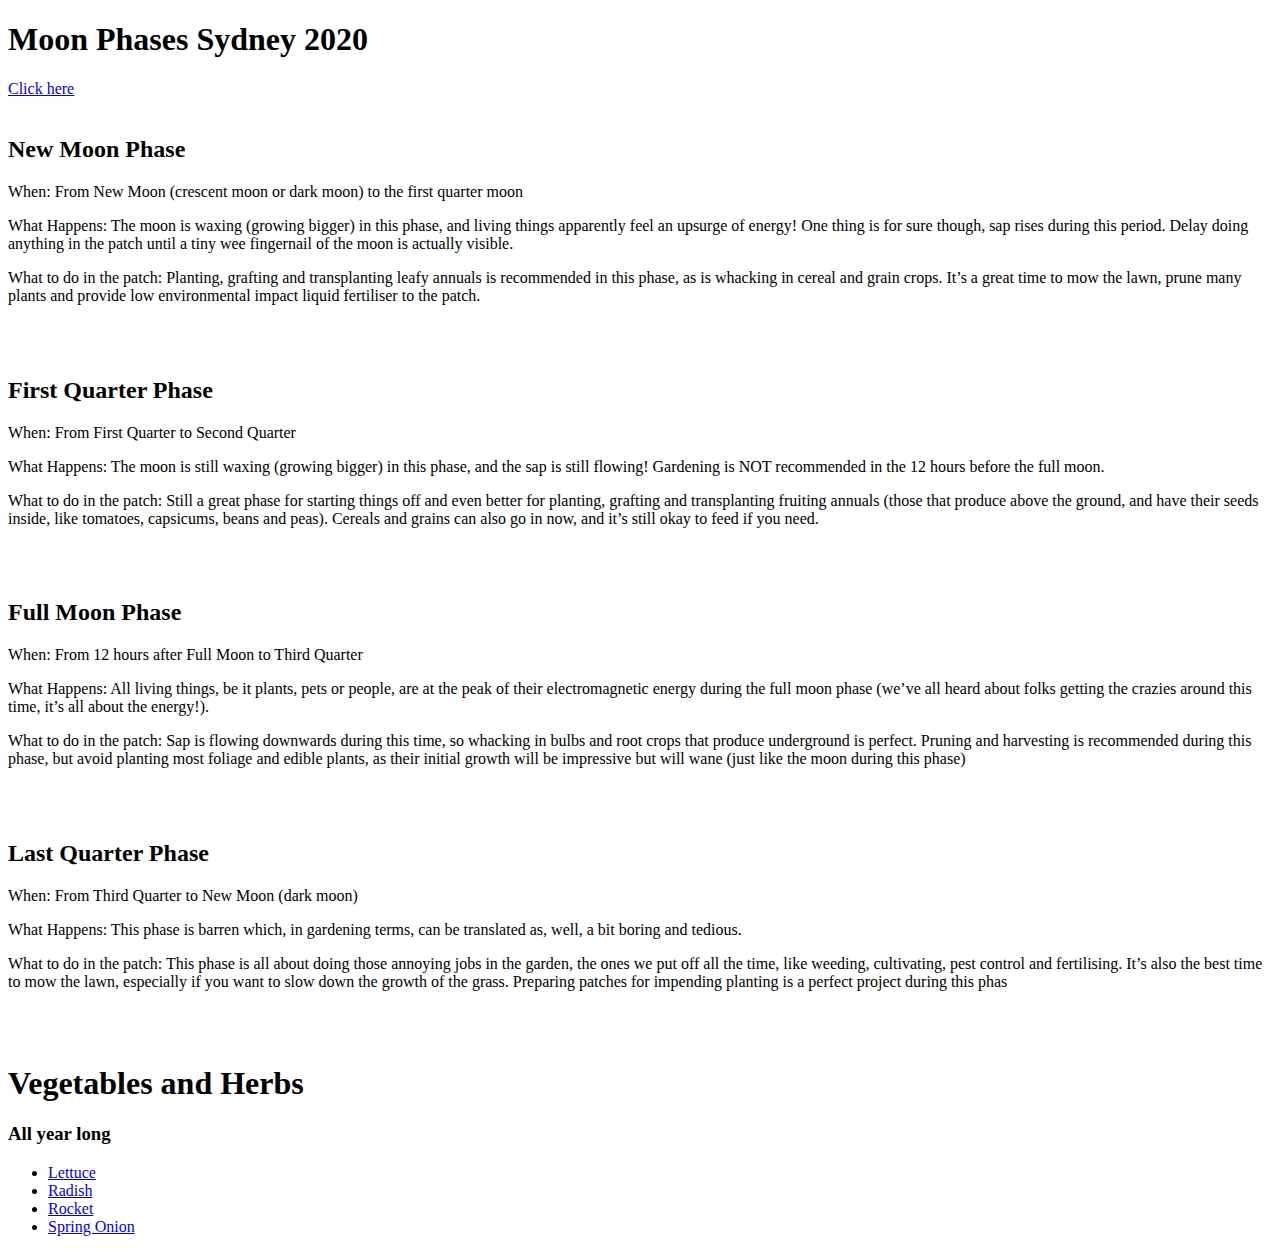
==== Planting Guide/index.html @ 4cfd5de5 "Add files via upload" ====
<!DOCTYPE html>
<html lang="en">
<head>
  <meta charset="UTF-8">
  <meta name="viewport" content="width=device-width, initial-scale=1.0">
  <meta name="description" content="Check the right time to sow. Plants, veggie and flower should be planted in crescent moon, on the other hand what grows underground should be the opposite.">
  <meta name="Keywords" content="Planting, sowing, growing plant, garden tips">
  <!-- CSS only -->
<link rel="stylesheet" href="https://stackpath.bootstrapcdn.com/bootstrap/4.5.0/css/bootstrap.min.css" integrity="sha384-9aIt2nRpC12Uk9gS9baDl411NQApFmC26EwAOH8WgZl5MYYxFfc+NcPb1dKGj7Sk" crossorigin="anonymous">
  <title>Planting Guide 2020</title>
</head>
<body>
  <h1>Moon Phases Sydney 2020</h1>
  <a href="https://www.timeanddate.com/moon/phases/">Click here</a>
<br><br>
  <h2>New Moon Phase</h2>
<p>When: From New Moon (crescent moon or dark moon) to the first quarter moon</p>

  <p> What Happens: The moon is waxing (growing bigger) in this phase, and living things apparently feel an upsurge of energy! One thing is for sure though, sap rises during this period. Delay doing anything in the patch until a tiny wee fingernail of the moon is actually visible.</p>
  
  <p>What to do in the patch: Planting, grafting and transplanting leafy annuals is recommended in this phase, as is whacking in cereal and grain crops. It’s a great time to mow the lawn, prune many plants and provide low environmental impact liquid fertiliser to the patch.</p>

<br><br>
<h2>First Quarter Phase</h2>
<p>When: From First Quarter to Second Quarter</p>
<p>What Happens: The moon is still waxing (growing bigger) in this phase, and the sap is still flowing! Gardening is NOT recommended in the 12 hours before the full moon.</p>
<p>What to do in the patch: Still a great phase for starting things off and even better for planting, grafting and transplanting fruiting annuals (those that produce above the ground, and have their seeds inside, like tomatoes, capsicums, beans and peas). Cereals and grains can also go in now, and it’s still okay to feed if you need.</p>
<br><br>

<h2>Full Moon Phase</h2>
<p>When: From 12 hours after Full Moon to Third Quarter</p>
<p>What Happens: All living things, be it plants, pets or people, are at the peak of their electromagnetic energy during the full moon phase (we’ve all heard about folks getting the crazies around this time, it’s all about the energy!).</p>
<p>What to do in the patch: Sap is flowing downwards during this time, so whacking in bulbs and root crops that produce underground is perfect. Pruning and harvesting is recommended during this phase, but avoid planting most foliage and edible plants, as their initial growth will be impressive but will wane (just like the moon during this phase)</p>
<br><br>

<h2>Last Quarter Phase</h2>
<p>When: From Third Quarter to New Moon (dark moon)</p>
<p>What Happens: This phase is barren which, in gardening terms, can be translated as, well, a bit boring and tedious.</p>
<p>What to do in the patch: This phase is all about doing those annoying jobs in the garden, the ones we put off all the time, like weeding, cultivating, pest control and fertilising. It’s also the best time to mow the lawn, especially if you want to slow down the growth of the grass. Preparing patches for impending planting is a perfect project during this phas</p>
<br><br>

  <h1>Vegetables and Herbs</h1>
<h3>All year long</h3>

  <ul>
<li><a href="https://en.wikipedia.org/wiki/Lettuce" target="_blank">Lettuce</a></li>
<li><a href="https://en.wikipedia.org/wiki/Radish" target="_blank">Radish</a></li>
<li><a href="https://en.wikipedia.org/wiki/Eruca_vesicaria" target="_blank">Rocket</a></li>
<li><a href="https://en.wikipedia.org/wiki/Scallion" target="_blank">Spring Onion</a></li>
</ul>





</body>
</html>
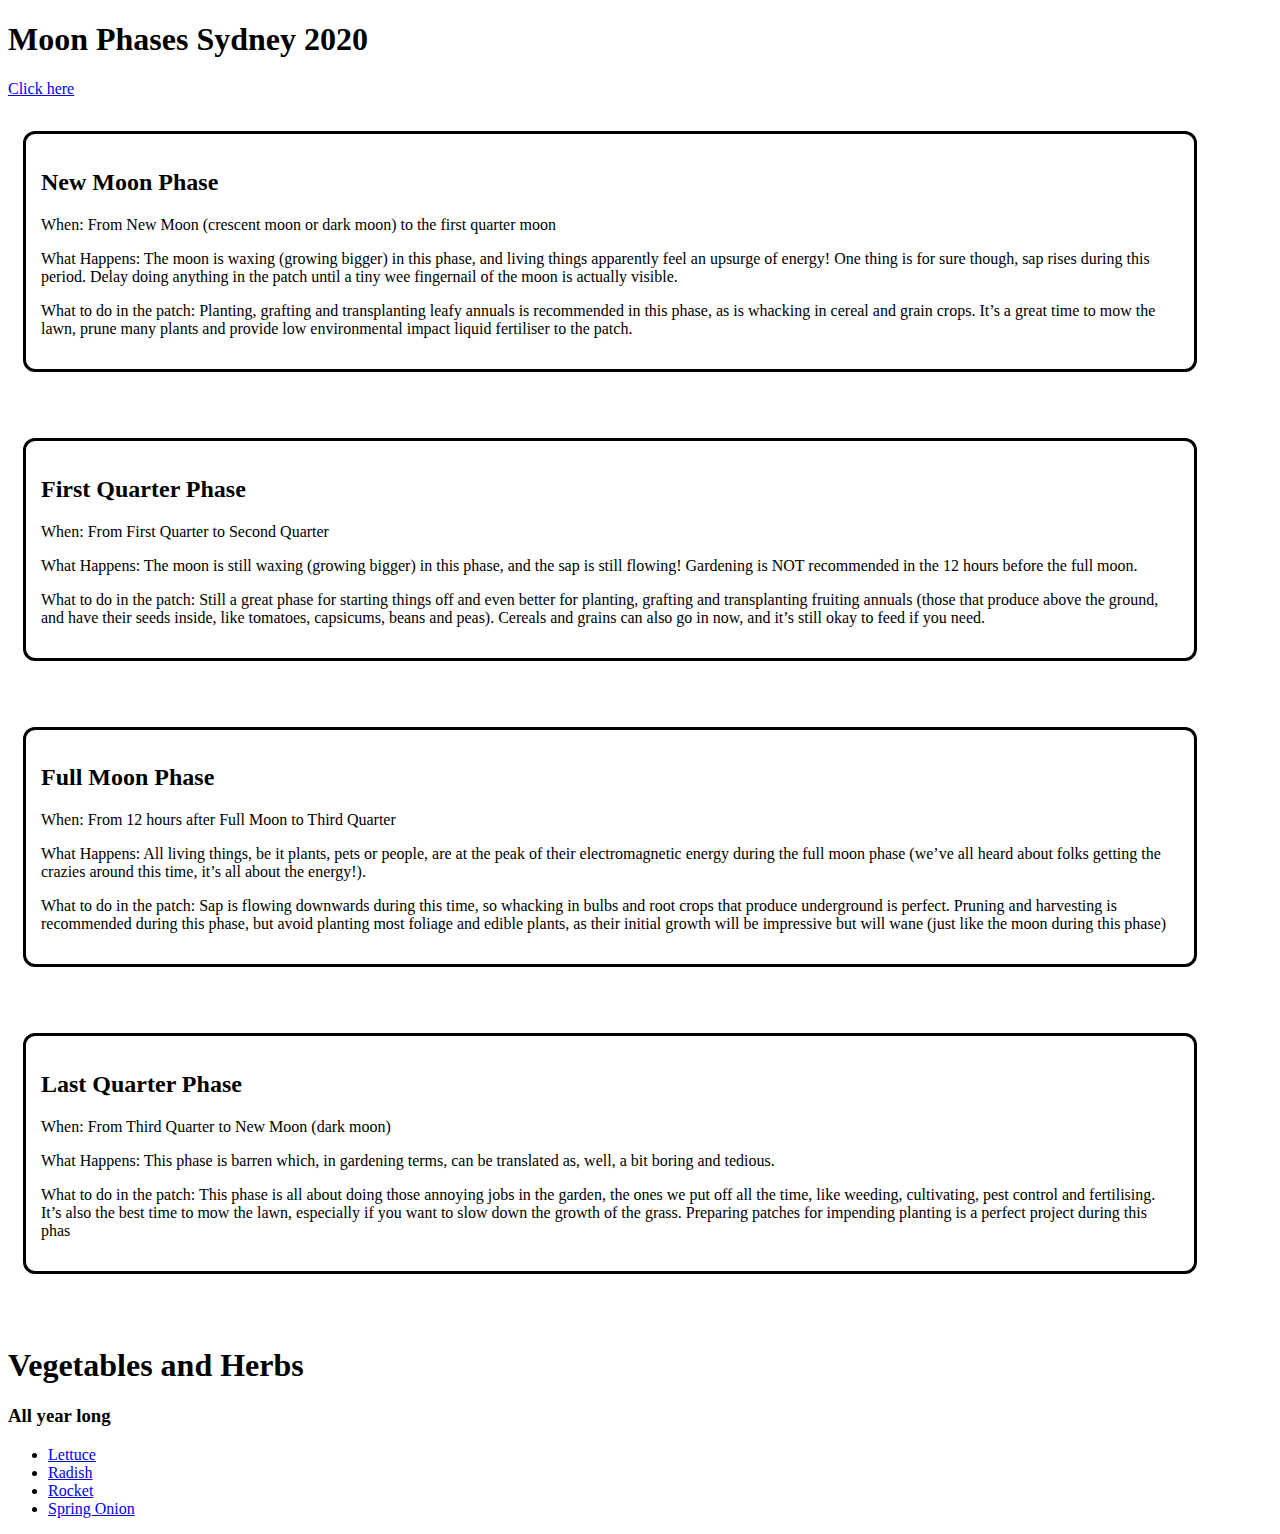
==== commit 605c3e70: "Start transition" ====
--- a/Planting Guide/index.html
+++ b/Planting Guide/index.html
@@ -6,39 +6,46 @@
   <meta name="description" content="Check the right time to sow. Plants, veggie and flower should be planted in crescent moon, on the other hand what grows underground should be the opposite.">
   <meta name="Keywords" content="Planting, sowing, growing plant, garden tips">
   <!-- CSS only -->
-<link rel="stylesheet" href="https://stackpath.bootstrapcdn.com/bootstrap/4.5.0/css/bootstrap.min.css" integrity="sha384-9aIt2nRpC12Uk9gS9baDl411NQApFmC26EwAOH8WgZl5MYYxFfc+NcPb1dKGj7Sk" crossorigin="anonymous">
+  <link rel="stylesheet" href="style.css">
   <title>Planting Guide 2020</title>
 </head>
 <body>
+ <div class="wholeBox">
+   
   <h1>Moon Phases Sydney 2020</h1>
   <a href="https://www.timeanddate.com/moon/phases/">Click here</a>
 <br><br>
+<div class="firstq">
   <h2>New Moon Phase</h2>
 <p>When: From New Moon (crescent moon or dark moon) to the first quarter moon</p>
 
   <p> What Happens: The moon is waxing (growing bigger) in this phase, and living things apparently feel an upsurge of energy! One thing is for sure though, sap rises during this period. Delay doing anything in the patch until a tiny wee fingernail of the moon is actually visible.</p>
   
   <p>What to do in the patch: Planting, grafting and transplanting leafy annuals is recommended in this phase, as is whacking in cereal and grain crops. It’s a great time to mow the lawn, prune many plants and provide low environmental impact liquid fertiliser to the patch.</p>
-
+</div>
 <br><br>
+<div class="secondq">
 <h2>First Quarter Phase</h2>
 <p>When: From First Quarter to Second Quarter</p>
 <p>What Happens: The moon is still waxing (growing bigger) in this phase, and the sap is still flowing! Gardening is NOT recommended in the 12 hours before the full moon.</p>
 <p>What to do in the patch: Still a great phase for starting things off and even better for planting, grafting and transplanting fruiting annuals (those that produce above the ground, and have their seeds inside, like tomatoes, capsicums, beans and peas). Cereals and grains can also go in now, and it’s still okay to feed if you need.</p>
+</div>
 <br><br>
-
+<div class="thirdq">
 <h2>Full Moon Phase</h2>
 <p>When: From 12 hours after Full Moon to Third Quarter</p>
 <p>What Happens: All living things, be it plants, pets or people, are at the peak of their electromagnetic energy during the full moon phase (we’ve all heard about folks getting the crazies around this time, it’s all about the energy!).</p>
 <p>What to do in the patch: Sap is flowing downwards during this time, so whacking in bulbs and root crops that produce underground is perfect. Pruning and harvesting is recommended during this phase, but avoid planting most foliage and edible plants, as their initial growth will be impressive but will wane (just like the moon during this phase)</p>
+</div>
 <br><br>
-
+<div class="fourthq">
 <h2>Last Quarter Phase</h2>
 <p>When: From Third Quarter to New Moon (dark moon)</p>
 <p>What Happens: This phase is barren which, in gardening terms, can be translated as, well, a bit boring and tedious.</p>
 <p>What to do in the patch: This phase is all about doing those annoying jobs in the garden, the ones we put off all the time, like weeding, cultivating, pest control and fertilising. It’s also the best time to mow the lawn, especially if you want to slow down the growth of the grass. Preparing patches for impending planting is a perfect project during this phas</p>
+</div>
 <br><br>
-
+</div>
   <h1>Vegetables and Herbs</h1>
 <h3>All year long</h3>
 
@@ -51,7 +58,7 @@
 
 
 
-
+<div class="footer"></div>
 
 </body>
 </html>--- a/Planting Guide/style.css
+++ b/Planting Guide/style.css
@@ -0,0 +1,44 @@
+
+
+.firstq {
+    
+ width: 90%;
+ margin: 15px;
+ padding: 15px;
+ border: solid;
+ border-radius: 12px;
+
+}
+
+.firstq:hover {
+background-color: yellow;
+background-size: 25%;
+
+
+}
+
+.secondq {
+    width: 90%;
+    margin: 15px;
+    padding: 15px;
+    border: solid;
+    border-radius: 12px;
+
+}
+
+.thirdq {
+    width: 90%;
+ margin: 15px;
+ padding: 15px;
+ border: solid;
+ border-radius: 12px;
+
+}
+
+.fourthq {
+    width: 90%;
+ margin: 15px;
+ padding: 15px;
+ border: solid;
+ border-radius: 12px;
+}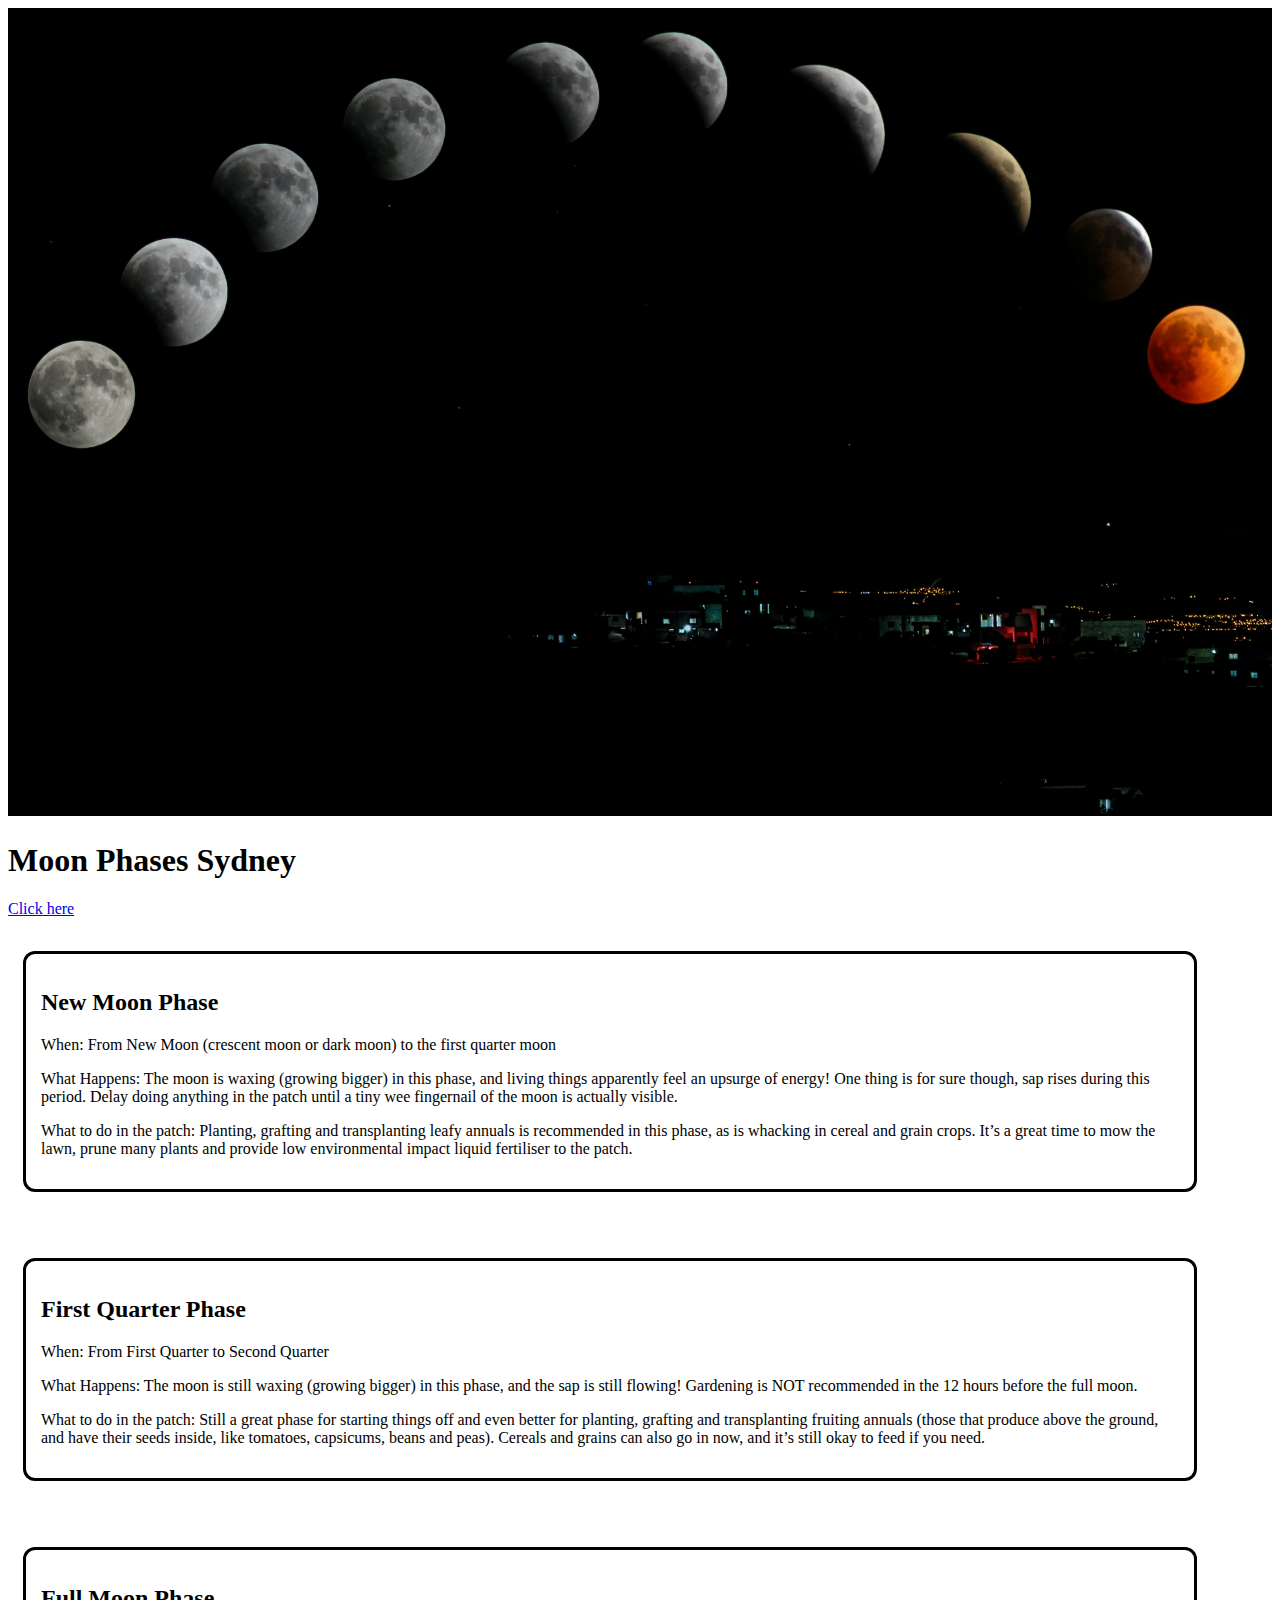
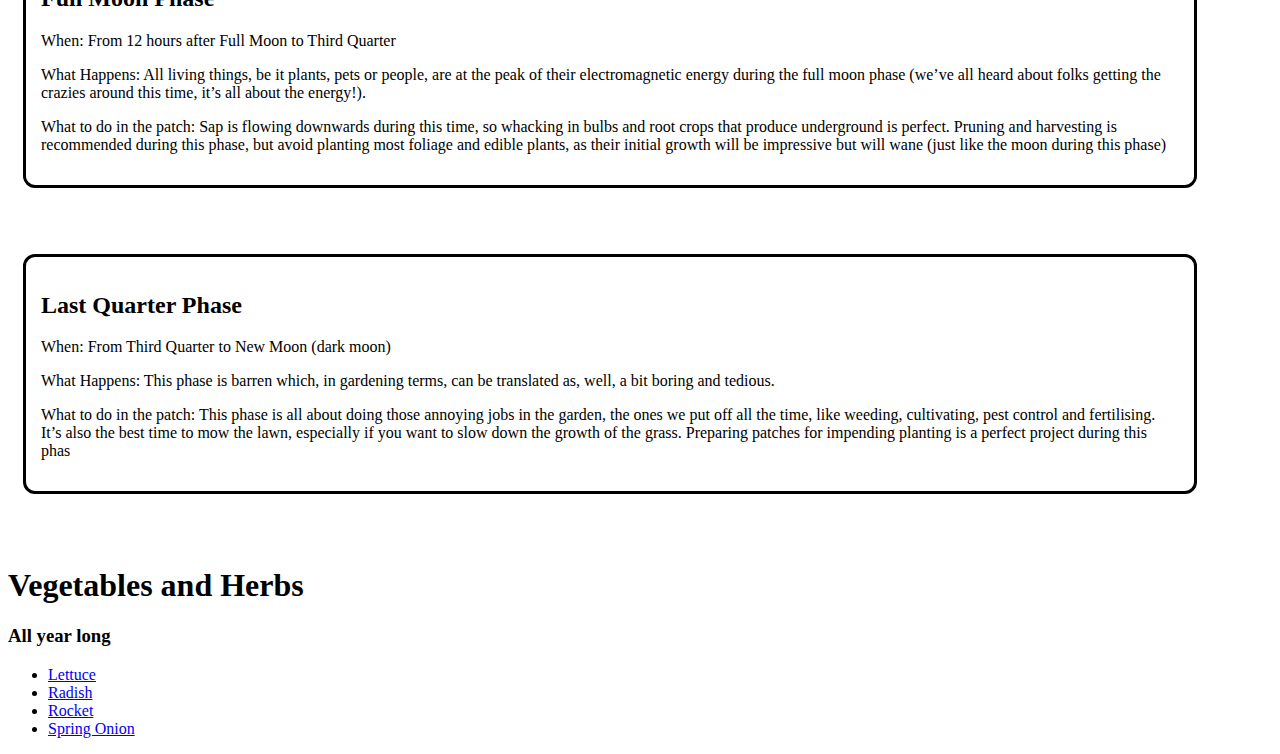
==== commit f5891f3c: "init" ====
--- a/Planting Guide/index.html
+++ b/Planting Guide/index.html
@@ -11,8 +11,8 @@
 </head>
 <body>
  <div class="wholeBox">
-   
-  <h1>Moon Phases Sydney 2020</h1>
+   <img src="IMG/pexels-samer-daboul-1275413.jpg" alt="moonphases1" width="100%" height="1%">
+  <h1>Moon Phases Sydney</h1>
   <a href="https://www.timeanddate.com/moon/phases/">Click here</a>
 <br><br>
 <div class="firstq">
--- a/Planting Guide/style.css
+++ b/Planting Guide/style.css
@@ -1,5 +1,7 @@
 
-
+h1 {
+color: black;
+}
 .firstq {
     
  width: 90%;
@@ -11,8 +13,8 @@
 }
 
 .firstq:hover {
-background-color: yellow;
-background-size: 25%;
+
+box-shadow: inset 15em 0em yellow;
 
 
 }
@@ -26,6 +28,11 @@
 
 }
 
+.secondq:hover {
+    box-shadow: inset 35em 0em yellow;
+
+}
+
 .thirdq {
     width: 90%;
  margin: 15px;
@@ -35,10 +42,21 @@
 
 }
 
+.thirdq:hover {
+    
+    background-color: yellow;
+}
+
 .fourthq {
     width: 90%;
  margin: 15px;
  padding: 15px;
  border: solid;
  border-radius: 12px;
+}
+
+.fourthq:hover {
+    
+    box-shadow: inset 55em 0em yellow;
+
 }